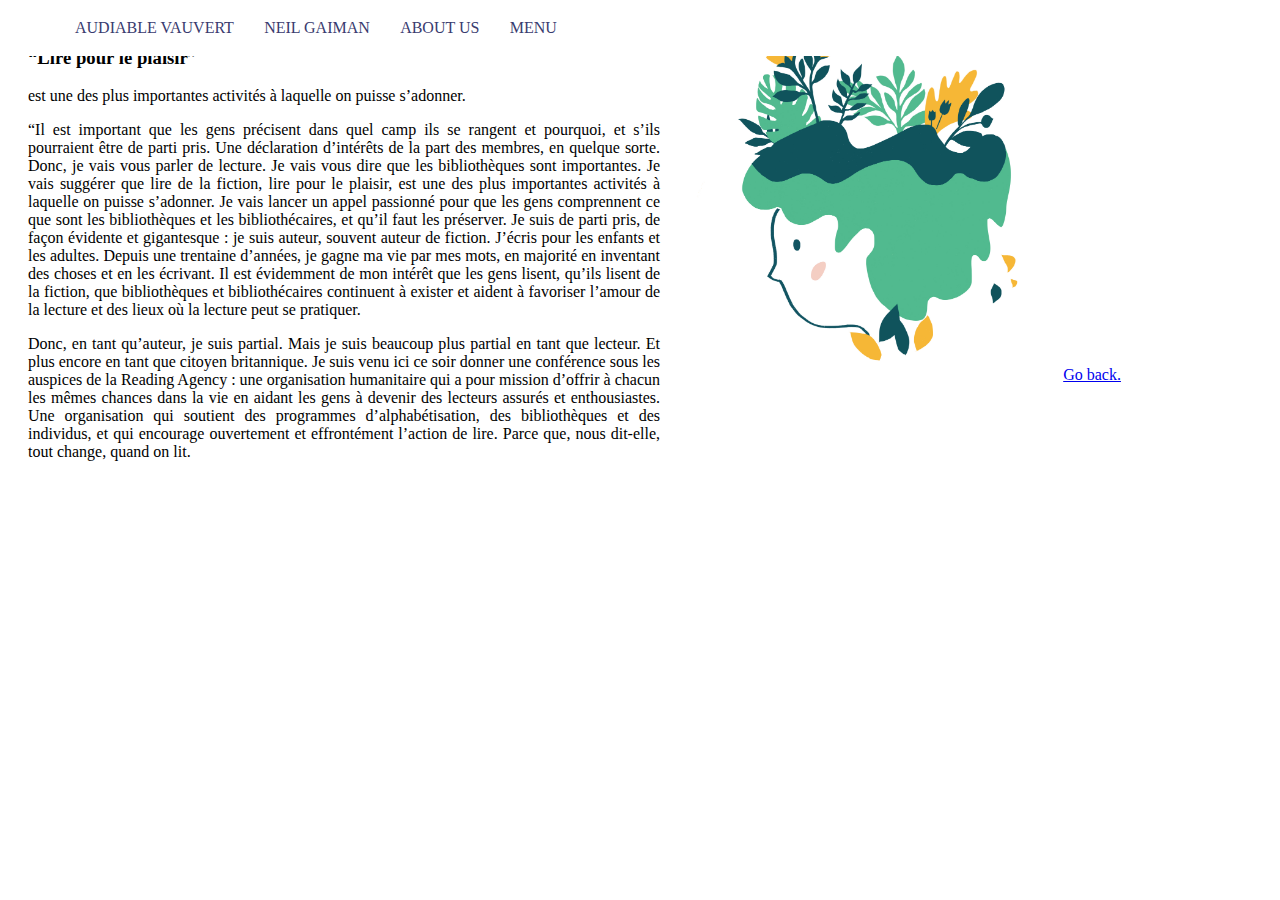
==== read more1.html @ 0ecedeff "commit1" ====
<!DOCTYPE html>
<htmL>
<head>

  <title>Neil Gaiman - Pourquoi notre futur dépend des bibliothèques, de la lecture et de l’imagination</title>
  <meta charset="utf-8">

  <link rel="stylesheet" href="css/master.css">
  <link rel="stylesheet" href="css/typo.css">

</head>

<body>

  <header class="top">
  <nav>
    <ul>

      <!-- Remarquer ici le # dans le lien pointe vers un identifiant unique dans la page -->
      <li><a href="#section01">AUDIABLE VAUVERT</a></li>
      <li><a href="#section02">NEIL GAIMAN</a></li>
      <li><a href="#section03">ABOUT US</a></li>
      <li><a href="#section04">MENU</a>
<ul>
  <li><a href="read more1.html">“Lire pour le plaisir”</a></li>
  <li><a href="read more2.html">“La lecture accomplit”</a></li>
  <li><a href="read more3.html">“Le mécontentement est une bonne chose”</a></li>
  <li><a href="read more4.html">“L’évasion”</a></li>
  <li><a href="read more5.html">“La bibliothèque”</a></li>
  <li><a href="read more6.html">“Enfants”</a></li>
  <li><a href="read more7.html">“Rêver”</a></li>
</ul>
      </li>

    </ul>
  </nav>
</header>

<div class="div2">
  <div class="div2-1">
    <h3>“Lire pour le plaisir”</h3>
    <p>est une des plus importantes activités à laquelle on puisse s’adonner.</p>
    <p>“Il est important que les gens précisent dans quel camp ils se rangent et pourquoi, et s’ils pourraient être de parti pris. Une déclaration d’intérêts de la part des membres, en quelque sorte. Donc, je vais vous parler de lecture. Je vais vous dire que les bibliothèques sont importantes. Je vais suggérer que lire de la fiction, lire pour le plaisir, est une des plus importantes activités à laquelle on puisse s’adonner. Je vais lancer un appel passionné pour que les gens comprennent ce que sont les bibliothèques et les bibliothécaires, et qu’il faut les préserver.

Je suis de parti pris, de façon évidente et gigantesque : je suis auteur, souvent auteur de fiction. J’écris pour les enfants et les adultes. Depuis une trentaine d’années, je gagne ma vie par mes mots, en majorité en inventant des choses et en les écrivant. Il est évidemment de mon intérêt que les gens lisent, qu’ils lisent de la fiction, que bibliothèques et bibliothécaires continuent à exister et aident à favoriser l’amour de la lecture et des lieux où la lecture peut se pratiquer.


</p>
    <p>Donc, en tant qu’auteur, je suis partial.

Mais je suis beaucoup plus partial en tant que lecteur. Et plus encore en tant que citoyen britannique.

Je suis venu ici ce soir donner une conférence sous les auspices de la Reading Agency : une organisation humanitaire qui a pour mission d’offrir à chacun les mêmes chances dans la vie en aidant les gens à devenir des lecteurs assurés et enthousiastes. Une organisation qui soutient des programmes d’alphabétisation, des bibliothèques et des individus, et qui encourage ouvertement et effrontément l’action de lire. Parce que, nous dit-elle, tout change, quand on lit.</p>
  </div>

  <div class="div2-2">
    <img class="img1"src="images/t2.jpg" alt="">
  </div>

<a href="index.html">Go back.</a>

</body>
</html>
---- css/master.css ----
.div1 {
  width: 100%;
  height: 300px;
  background-color: #ED5F71;

}
.top{
  /* 设置宽度高度背景颜色 */
  height: auto; /*高度改为自动高度*/
  width:100%;
  margin-left: 0;
  background:rgb(255, 255, 255);
  position: fixed; /*固定在顶部*/
  top: 0;/*离顶部的距离为0*/
  margin-bottom: 5px;
}
.top ul{
  /* 清除ul标签的默认样式 */
  width: auto;/*宽度也改为自动*/
  list-style-type: none;
  white-space:nowrap;
  overflow: hidden;
  margin-left: 5%;
  /* margin-top: 0;          */
  padding: 0;

}
.top li {
  float:left; /* 使li内容横向浮动，即横向排列  */
  margin-right:2%;  /* 两个li之间的距离*/
  position: relative;
  overflow: hidden;
}

.top li a{
 /* 设置链接内容显示的格式*/
  display: block; /* 把链接显示为块元素可使整个链接区域可点击 */
  color:#393B6F;
  text-align: center;
  padding: 3px;
  overflow: hidden;
  text-decoration: none; /* 去除下划线 */

}
.top li a:hover{
  /* 鼠标选中时背景变为黑色 */
  background-color: rgb(255, 255, 255);
}
.top ul li ul{
  /* 设置二级菜单 */
  margin-left: -0.2px;
  background:rgb(189, 181, 181);
  position: relative;
  display: none; /* 默认隐藏二级菜单的内容 */

}
.top ul li ul li{
  /* 二级菜单li内容的显示 */

  float:none;
  text-align: center;
}
.top ul li:hover ul{
  /* 鼠标选中二级菜单内容时 */
  display: block;
}
.img1 {
  width: 30%;
  height: 30%;
}
.h3{
  font-family: 'Sansita Swashed', cursive;
}
.div1-1{
  width: 60%;

}
.img2 {
  width: 30%;
  height: 30%;
}

.img3 {
  width: 20%;
  height: 20%;
}
.img4 {
  width: 70%;
  height: 70%;
}
.div1 {
padding: 70px;
display: flex;
width: 80%;
text-align: justify;

}
.div1-1{
  text-align: center;
  float: left;
  width: 50%;
  height: 100%;
}
.div1-2{
text-align: center;
float: left;
width: 50%;
height: 200%;
}

.div2-1{
  background-color: white;
  text-align: justify;
  width: 50%;
  float: left;
  padding: 20px;

}

.div2-2 {
  width: 50%;
  display: inline;
}

.div3{
  text-align: center;
  float: left;
  width: 50%;
  height: 100%;
  padding: 100px;
}


.div3-2-1{

  text-align: justify;
  width: 50%;
  float: left;


}

.div3-2-2 {
  width: 50%;
  display: inline;
  float: right;
}

.div3{
background-image:src=url('images/t5.jpg');

}
.div4{
  text-align: center;
  float: left;
  width: 50%;
  height: 100%;
  padding: 100px;
}
.div4-1{

  text-align: justify;
  width: 50%;
  float: left;


}

.div4-2 {
  width: 50%;
  display: inline;
  float: right;
}
.div5{
  text-align: center;
  float: left;
  width: 50%;
  height: 100%;
  padding: 100px;
}
.div5-1{

  text-align: justify;
  width: 50%;
  float: left;


}
.div5-2{

  text-align: justify;
  width: 50%;
  float: left;


}
.div5-3{

  text-align: justify;
  width: 50%;
  float: right;


}
.div5-4 {
  width: 50%;
  text-align: justify;
  display: inline;
  float: right;
}
.div6 {

  float: left;
  width: 100%;
  height: 20%;
  padding: 100px;
  bottom: 10;
  background-color: #393B6F;

}
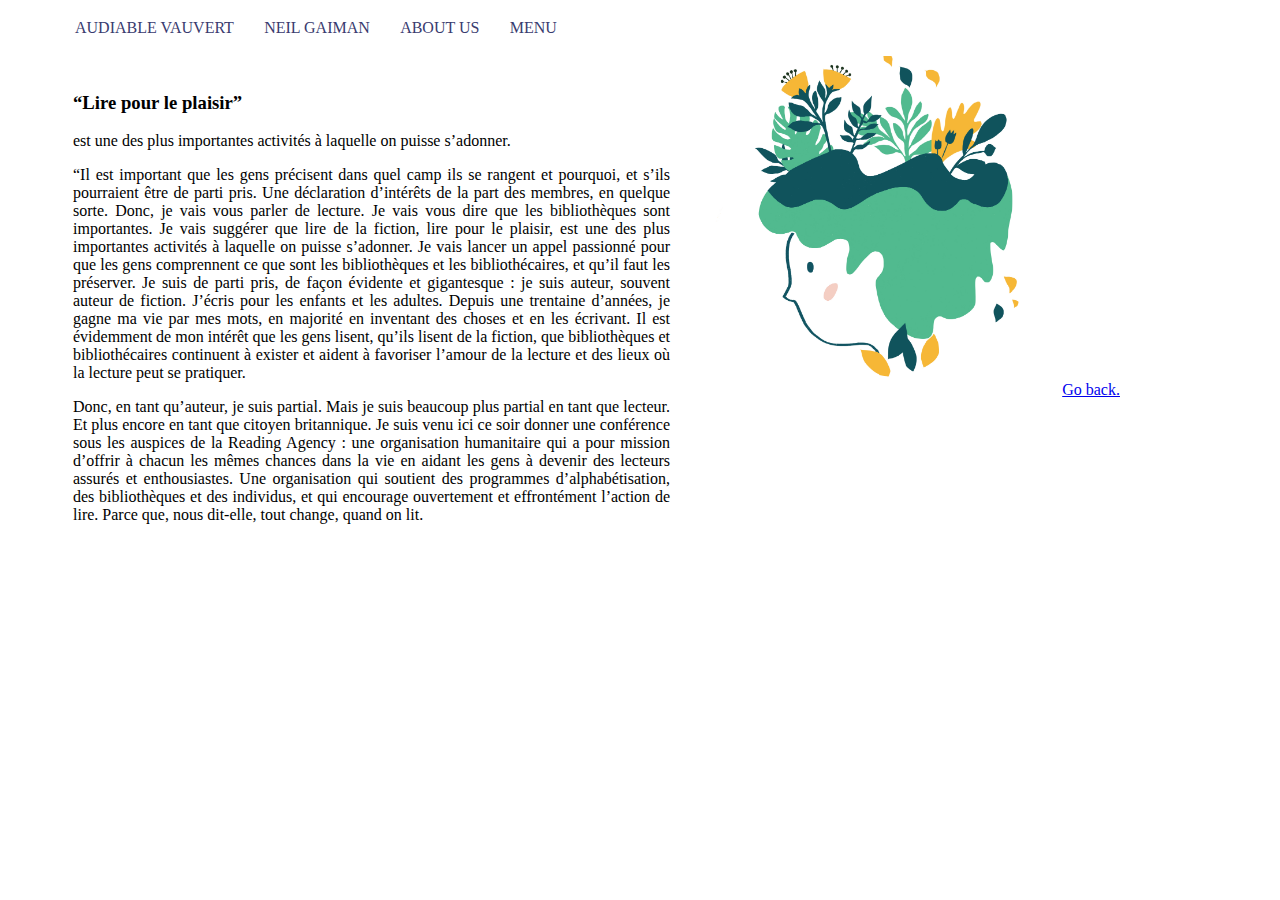
==== commit 4af7a718: "commit" ====
--- a/read more1.html
+++ b/read more1.html
@@ -13,14 +13,24 @@
 
 <body>
 
+
   <header class="top">
   <nav>
     <ul>
 
       <!-- Remarquer ici le # dans le lien pointe vers un identifiant unique dans la page -->
-      <li><a href="#section01">AUDIABLE VAUVERT</a></li>
-      <li><a href="#section02">NEIL GAIMAN</a></li>
-      <li><a href="#section03">ABOUT US</a></li>
+
+      <li><a href="audiable.html">AUDIABLE VAUVERT</a>
+<ul>
+  <img class="img1"src="images/logo.jpg" alt="">
+</ul>
+      </li>
+      <li><a href="read more8.html">NEIL GAIMAN</a>
+
+
+      </li>
+      <li><a href="read more9.html">ABOUT US</a>
+      </li>
       <li><a href="#section04">MENU</a>
 <ul>
   <li><a href="read more1.html">“Lire pour le plaisir”</a></li>
@@ -37,7 +47,7 @@
   </nav>
 </header>
 
-<div class="div2">
+<div class="div-more1">
   <div class="div2-1">
     <h3>“Lire pour le plaisir”</h3>
     <p>est une des plus importantes activités à laquelle on puisse s’adonner.</p>
--- a/css/master.css
+++ b/css/master.css
@@ -1,8 +1,11 @@
 
 .div1 {
   width: 100%;
-  height: 300px;
+  height: 330px;
   background-color: #ED5F71;
+  margin-top: 56px;
+  color: white;
+
 
 }
 .top{
@@ -14,6 +17,7 @@
   position: fixed; /*固定在顶部*/
   top: 0;/*离顶部的距离为0*/
   margin-bottom: 5px;
+
 }
 .top ul{
   /* 清除ul标签的默认样式 */
@@ -50,7 +54,7 @@
 .top ul li ul{
   /* 设置二级菜单 */
   margin-left: -0.2px;
-  background:rgb(189, 181, 181);
+  background:rgb(255, 255, 255);
   position: relative;
   display: none; /* 默认隐藏二级菜单的内容 */
 
@@ -72,10 +76,7 @@
 .h3{
   font-family: 'Sansita Swashed', cursive;
 }
-.div1-1{
-  width: 60%;
-
-}
+
 .img2 {
   width: 30%;
   height: 30%;
@@ -92,8 +93,9 @@
 .div1 {
 padding: 70px;
 display: flex;
-width: 80%;
+width: 90%;
 text-align: justify;
+line-height：122px；
 
 }
 .div1-1{
@@ -101,6 +103,7 @@
   float: left;
   width: 50%;
   height: 100%;
+
 }
 .div1-2{
 text-align: center;
@@ -108,35 +111,45 @@
 width: 50%;
 height: 200%;
 }
+.div2{
+  margin-top: 150px;
+  margin-left: 10%;
+}
 
 .div2-1{
   background-color: white;
   text-align: justify;
   width: 50%;
   float: left;
-  padding: 20px;
+  padding: 30px;
 
 }
 
 .div2-2 {
   width: 50%;
   display: inline;
+
 }
 
 .div3{
   text-align: center;
-  float: left;
-  width: 50%;
+  width: 70%;
   height: 100%;
   padding: 100px;
+  margin-top: 100px;
+  left: 50%;
+  margin-left: -3%;
+
 }
 
 
 .div3-2-1{
 
-  text-align: justify;
-  width: 50%;
-  float: left;
+display: inline;
+  text-align: justify;
+  width: 50%;
+  float: left;
+
 
 
 }
@@ -145,77 +158,95 @@
   width: 50%;
   display: inline;
   float: right;
-}
-
-.div3{
-background-image:src=url('images/t5.jpg');
-
-}
+
+}
+
+
 .div4{
   text-align: center;
-  float: left;
-  width: 50%;
-  height: 100%;
+  width: 50%;
+  height: 350px;
   padding: 100px;
-}
-.div4-1{
-
-  text-align: justify;
-  width: 50%;
-  float: left;
-
-
-}
-
-.div4-2 {
-  width: 50%;
-  display: inline;
-  float: right;
-}
+  margin-top: 150px;
+  background-image: url(images/t5.jpg);
+  margin-left: 5%;
+
+
+}
+
+
 .div5{
-  text-align: center;
-  float: left;
-  width: 50%;
-  height: 100%;
-  padding: 100px;
+  width: 100%;
+  height: 100%;
+  padding: 100px 100px 0 0;
+  margin-top: 100px;
+}
+.div5-1 p {
+  padding-right: 30px;
+}
+.div5-2 p {
+  padding-right: 30px;
+}
+.div5-3 p {
+  padding-right: 30px;
+}
+.div5-4 p {
+  padding-right: 30px;
 }
 .div5-1{
-
-  text-align: justify;
-  width: 50%;
-  float: left;
-
-
+  text-align: justify;
+  width: 25%;
+  height: 100%;
+  float: left;
+  display: inline;
 }
 .div5-2{
-
-  text-align: justify;
-  width: 50%;
-  float: left;
-
+  text-align: justify;
+  width: 25%;
+  height: 100%;
+  float: left;
+display: inline;
 
 }
 .div5-3{
 
   text-align: justify;
-  width: 50%;
-  float: right;
-
+  width: 25%;
+  height: 100%;
+  display: inline;
+  float: left;
 
 }
 .div5-4 {
-  width: 50%;
-  text-align: justify;
-  display: inline;
-  float: right;
+  width: 25%;
+  height: 100%;
+  text-align: justify;
+  display: inline;
+  float: left;
 }
 .div6 {
 
   float: left;
-  width: 100%;
+  width: 90%;
   height: 20%;
   padding: 100px;
   bottom: 10;
   background-color: #393B6F;
-
-}
+  margin-top: 100px;
+  color: white;
+  font-size: 70%;
+
+}
+.div-more1{
+padding: 35px;
+
+}
+
+.h1{
+  font-family: serif;
+  font-size: 200%;
+
+}
+.h3{
+  font-family:fantasy;
+}
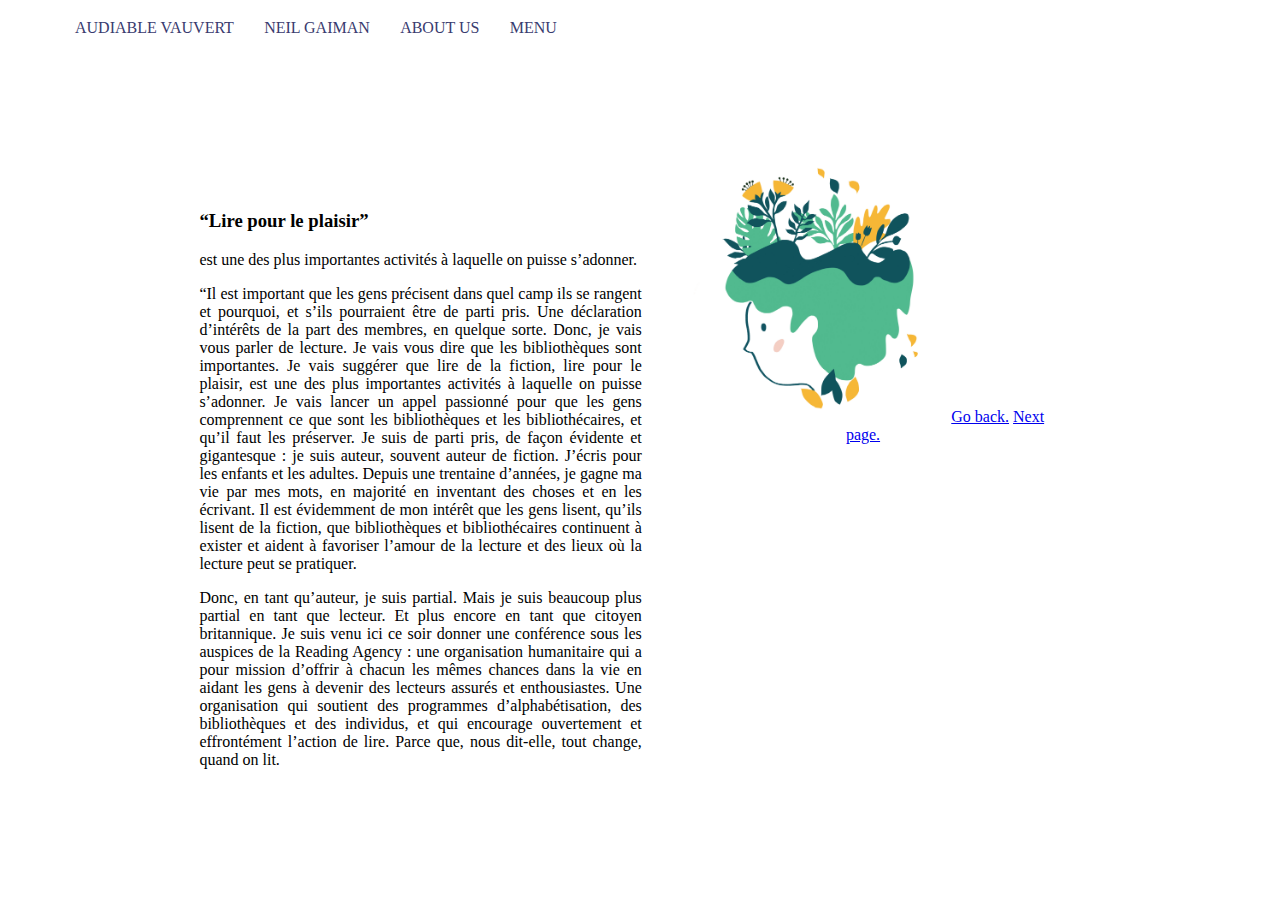
==== commit 8836577f: "commit" ====
--- a/read more1.html
+++ b/read more1.html
@@ -69,6 +69,7 @@
   </div>
 
 <a href="index.html">Go back.</a>
+<a href="read more2.html">Next page.</a>
 
 </body>
 </html>
--- a/css/master.css
+++ b/css/master.css
@@ -1,13 +1,6 @@
 
-.div1 {
-  width: 100%;
-  height: 330px;
-  background-color: #ED5F71;
-  margin-top: 56px;
-  color: white;
-
-
-}
+@import url('https://fonts.googleapis.com/css2?family=Courgette&family=Lobster&family=Marck+Script&family=Pacifico&family=Parisienne&family=Sansita+Swashed:wght@700&family=Sriracha&family=Ultra&display=swap');
+
 .top{
   /* 设置宽度高度背景颜色 */
   height: auto; /*高度改为自动高度*/
@@ -78,8 +71,8 @@
 }
 
 .img2 {
-  width: 30%;
-  height: 30%;
+  width: 40%;
+  height: 40%;
 }
 
 .img3 {
@@ -90,10 +83,20 @@
   width: 70%;
   height: 70%;
 }
+.t5{
+  width: 100%;
+
+}
+
 .div1 {
+  width: 90%;
+  height: 100%;
+  background-color: #ED5F71;
+  margin-top: 56px;
+  color: white;
 padding: 70px;
 display: flex;
-width: 90%;
+
 text-align: justify;
 line-height：122px；
 
@@ -110,7 +113,10 @@
 float: left;
 width: 50%;
 height: 200%;
-}
+
+}
+
+
 .div2{
   margin-top: 150px;
   margin-left: 10%;
@@ -134,11 +140,11 @@
 .div3{
   text-align: center;
   width: 70%;
-  height: 100%;
-  padding: 100px;
-  margin-top: 100px;
+
+  margin-top: 200px;
   left: 50%;
-  margin-left: -3%;
+  margin-left: 15%;
+
 
 }
 
@@ -146,12 +152,20 @@
 .div3-2-1{
 
 display: inline;
-  text-align: justify;
-  width: 50%;
-  float: left;
-
-
-
+
+  width: 50%;
+  float: left;
+
+
+
+}
+.div3-11{
+  -webkit-transition: all 0.5s ease;
+  transition: all 0.5s ease;
+}
+.div3-11:hover img {
+  -webkit-transform: rotate(-15deg);
+  transform: rotate(-15deg);
 }
 
 .div3-2-2 {
@@ -160,17 +174,38 @@
   float: right;
 
 }
-
-
+.div3-22{
+  -webkit-transition: all 0.5s ease;
+  transition: all 0.5s ease;
+}
+.div3-22:hover img {
+  -webkit-transform: rotate(-15deg);
+  transform: rotate(-15deg);
+}
 .div4{
-  text-align: center;
-  width: 50%;
-  height: 350px;
-  padding: 100px;
-  margin-top: 150px;
-  background-image: url(images/t5.jpg);
-  margin-left: 5%;
-
+  margin-top: 350px;
+}
+.div7{
+  margin-top: 250px;
+}
+
+
+.div4-2{
+
+  width: 90%;
+  height: 450px;
+  padding: 5%;
+  background: url(images/t5.jpg) no-repeat top center;
+  background-size: cover;
+
+
+
+}
+.div4-1{
+  width: 30%;
+  height: 400px;
+  text-align: right;
+  padding-left: 70%;
 
 }
 
@@ -178,8 +213,10 @@
 .div5{
   width: 100%;
   height: 100%;
-  padding: 100px 100px 0 0;
+  padding: 100px 100px 0px 0px;
   margin-top: 100px;
+  margin-left: 8%;
+
 }
 .div5-1 p {
   padding-right: 30px;
@@ -195,39 +232,80 @@
 }
 .div5-1{
   text-align: justify;
-  width: 25%;
-  height: 100%;
-  float: left;
-  display: inline;
+  width: 23%;
+  height: 100%;
+  float: left;
+  display: inline;
+
+}
+.div5-11{
+  -webkit-transform: scale(1);
+	transform: scale(1);
+	-webkit-transition: .3s ease-in-out;
+	transition: .3s ease-in-out;
+}
+.div5-11:hover img {
+	-webkit-transform: scale(1.3);
+	transform: scale(1.3);
 }
 .div5-2{
   text-align: justify;
-  width: 25%;
+  width: 23%;
   height: 100%;
   float: left;
 display: inline;
 
 }
+.div5-22{
+  -webkit-transform: scale(1);
+	transform: scale(1);
+	-webkit-transition: .3s ease-in-out;
+	transition: .3s ease-in-out;
+}
+.div5-22:hover img {
+	-webkit-transform: scale(1.3);
+	transform: scale(1.3);
+}
 .div5-3{
 
   text-align: justify;
-  width: 25%;
-  height: 100%;
-  display: inline;
-  float: left;
-
+  width: 23%;
+  height: 100%;
+  display: inline;
+  float: left;
+
+}
+.div5-33{
+  -webkit-transform: scale(1);
+	transform: scale(1);
+	-webkit-transition: .3s ease-in-out;
+	transition: .3s ease-in-out;
+}
+.div5-33:hover img {
+	-webkit-transform: scale(1.3);
+	transform: scale(1.3);
 }
 .div5-4 {
-  width: 25%;
-  height: 100%;
-  text-align: justify;
-  display: inline;
-  float: left;
+  width: 23%;
+  height: 100%;
+  text-align: justify;
+  display: inline;
+  float: left;
+}
+.div5-44{
+  -webkit-transform: scale(1);
+	transform: scale(1);
+	-webkit-transition: .3s ease-in-out;
+	transition: .3s ease-in-out;
+}
+.div5-44:hover img {
+	-webkit-transform: scale(1.3);
+	transform: scale(1.3);
 }
 .div6 {
 
   float: left;
-  width: 90%;
+  width: 100%;
   height: 20%;
   padding: 100px;
   bottom: 10;
@@ -237,16 +315,26 @@
   font-size: 70%;
 
 }
+
 .div-more1{
 padding: 35px;
+text-align: center;
+width: 70%;
+
+margin: 10%;
+
 
 }
 
 .h1{
-  font-family: serif;
+  font-family: 'Lobster', cursive;
+  font-family: 'Ultra', serif;
   font-size: 200%;
 
 }
 .h3{
   font-family:fantasy;
 }
+.typo1{
+  font-family: 'EB Garamond', serif;
+}
